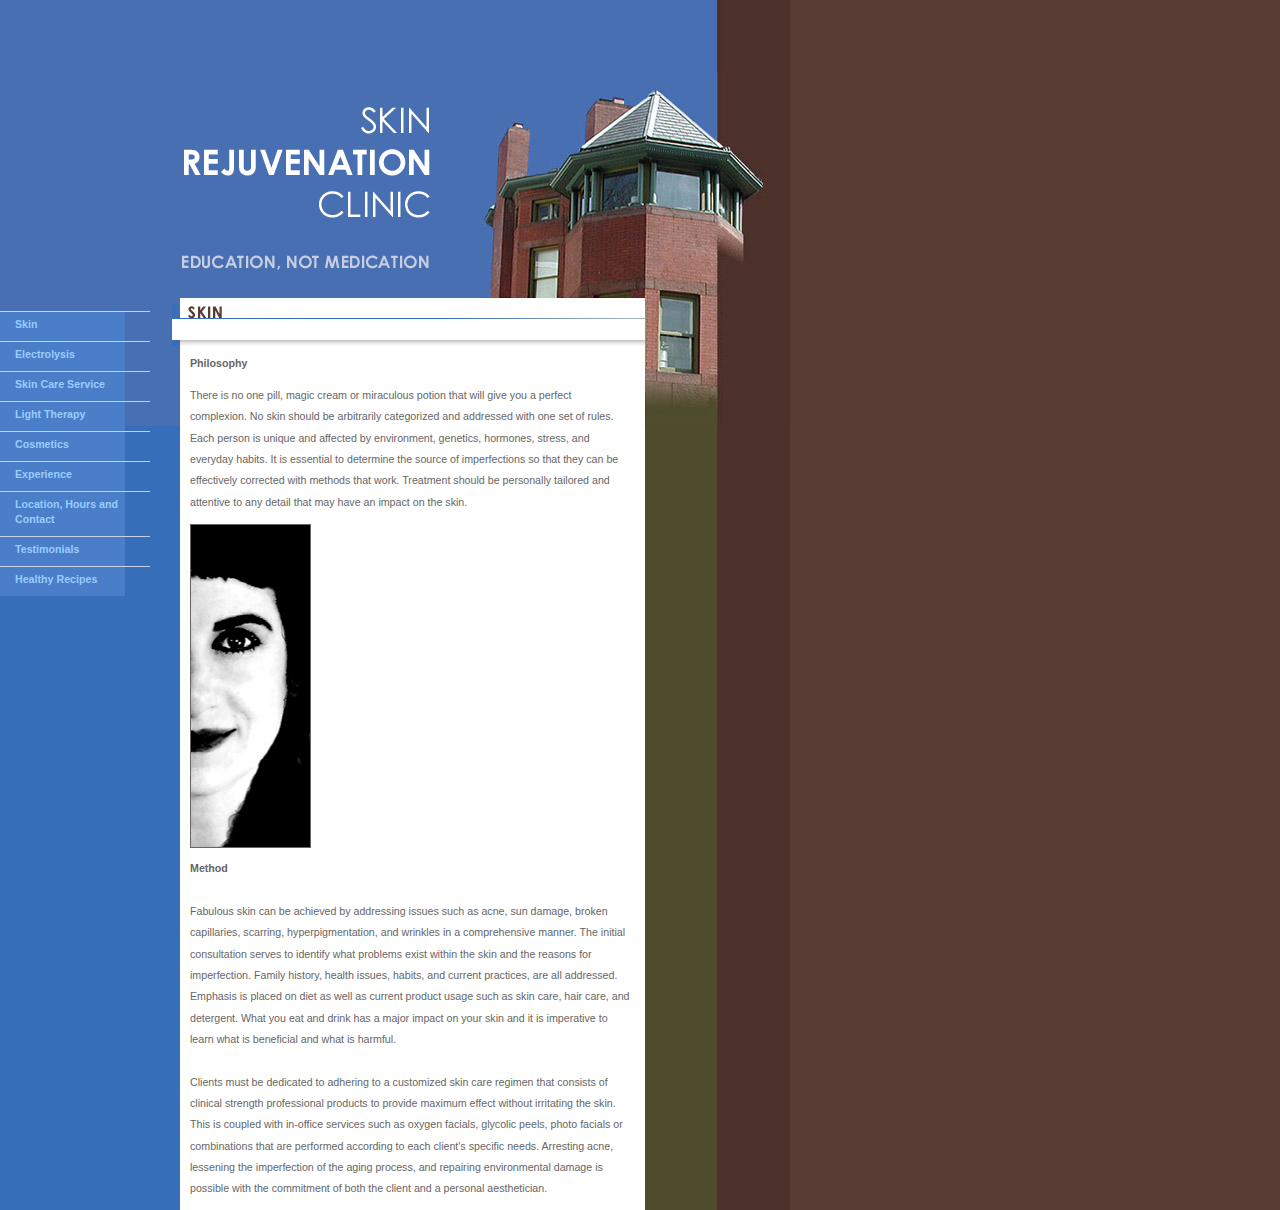
==== index.html @ b1380b6b "Initial conversion" ====
<!DOCTYPE html PUBLIC "-//W3C//DTD XHTML 1.0 Transitional//EN" "http://www.w3.org/TR/xhtml1/DTD/xhtml1-transitional.dtd">
<html>
  <head>
    <title>Skin Rejuvenation Clinic</title>
    <link rel="stylesheet" type="text/css" href="static/css/standard.css" />
    <!--[if IE 6]><link rel="stylesheet" type="text/css" media="screen" href="static/css/ie6.css" /><![endif]-->
  </head>
  <body id="clinic">
    <div id="container">
      <div id="flair"></div>
        <div id="title">
          <span>Skin Rejuvenation Clinic</span>
        </div>
        <div id="subtitle">
          <span>Education, Not Medication</span>
        </div>
      </div>
      <ol id="nav">
          <li><a href="index.html">Skin</a></li>
          <li><a href="Electrolysis.html">Electrolysis</a></li>
          <li><a href="SkinCareService.html">Skin Care Service</a></li>
          <li><a href="LightTherapy.html">Light Therapy</a></li>
          <li><a href="Cosmetics.html">Cosmetics</a></li>
          <li><a href="Experience.html">Experience</a></li>
          <li><a href="LocationHoursandContact.html">Location, Hours and Contact</a></li>
          <li><a href="Testimonials.html">Testimonials</a></li>
          <li><a href="HealthyRecipes.html">Healthy Recipes</a></li>
      </ol>
      <div id="content">
        <img id="pageTitle" src="static/img/skin.gif" alt="" width="473" height="50" /><p><span><strong>Philosophy</strong></span></p><p><span>There is no one pill, magic cream or miraculous potion that will give you a perfect complexion. No skin should be arbitrarily categorized and addressed with one set of rules. Each person is unique and affected by environment, genetics, hormones, stress, and everyday habits. It is essential to determine the source of imperfections so that they can be effectively corrected with methods that work. Treatment should be personally tailored and attentive to any detail that may have an impact on the skin.</span></p><p><img src="static/img/scaled.half_face.jpg" border="1" alt="" width="119" height="322" /> </p><p><span><strong>Method</strong> <br /><br /> Fabulous skin can be achieved by addressing issues such as acne, sun damage, broken capillaries, scarring, hyperpigmentation, and wrinkles in a comprehensive manner. The initial consultation serves to identify what problems exist within the skin and the reasons for imperfection. Family history, health issues, habits, and current practices, are all addressed. Emphasis is placed on diet as well as current product usage such as skin care, hair care, and detergent. What you eat and drink has a major impact on your skin and it is imperative to learn what is beneficial and what is harmful. <br /> <br /> Clients must be dedicated to adhering to a customized skin care regimen that consists of clinical strength professional products to provide maximum effect without irritating the skin. This is coupled with in-office services such as oxygen facials, glycolic peels, photo facials or combinations that are performed according to each client's specific needs. Arresting acne, lessening the imperfection of the aging process, and repairing environmental damage is possible with the commitment of both the client and a personal aesthetician.&nbsp; </span></p>
      </div>

	<script type="text/javascript">
	var gaJsHost = (("https:" == document.location.protocol) ? "https://ssl." : "http://www.");
	document.write(unescape("%3Cscript src='" + gaJsHost + "google-analytics.com/ga.js' type='text/javascript'%3E%3C/script%3E"));
	</script>
	<script type="text/javascript">
	try {
	var pageTracker = _gat._getTracker("UA-100397-1");
	pageTracker._trackPageview();
	} catch(err) {}</script>
  </body>
</html>
---- static/css/standard.css ----
body {
	width: 630px;
	padding: 0;
	margin: 0;
	font: 10pt/16pt verdana, sans-serif;
	background: url(../img/background.gif) repeat-y left;
}

#container {
	
}

#flair {
	border-width: 0;
	border-style: dotted;
	width: 800px;
	height: 500px;
	background: url(../img/house.jpg) no-repeat left top;
	position: absolute;
	z-index: 1;
	top: 0px;
	left: 0px;
}

#title {
	border-width: 0px;
	border-style: dotted;
	background: url(../img/banner.gif) no-repeat right bottom;
	width: 435px;
	height: 225px;
	z-index: 2;
	position: relative;
}

#title span {
	display: none;
}

#subtitle {
	background: url(../img/subtitle.gif) no-repeat right;
	width: 435px;
	height: 71px;
	border-style: dotted;
	border-width: 0px;
	z-index: 2;
	position: relative;
}

#subtitle span {
	display: none;
}

#nav {
	position: relative;
	z-index: 2;
	width: 150px;
	padding: 0px;
	border-width: 0;
	border-style: dotted;
	float: left;
	margin: 15px 0px 0px 0px;
	font-weight: bold;
	font-size: 8pt;
	background-image: url(../img/navline.gif);
	background-repeat: repeat-y;
}

#nav li {
	line-height: 2.5ex;
	list-style-type: none;
	display: block;
	padding-top: 5px;
	margin-bottom: 5px;
	margin-left: 0px;
	border-top-width: 1px;
	border-top-style: solid;
	border-top-color: #C5D2E6;
	border-right-color: #C5D2E6;
	border-bottom-color: #C5D2E6;
	border-left-color: #C5D2E6;
	padding-left: 15px;
	padding-bottom: 5px;
	padding-right: 30px;
}

#content {
	position: relative;
	z-index: 2;
	width: 440px;
	border-width: 0px;
	border-style: dotted;
	float: right;
	background: transparent;
	font-size: 8pt;
	color: #666666;
}

#pageTitle {
	border: 0px;
	padding: 0px;
	position: relative;
	left: -18px;
	margin: 0 0 7px;
}

p {
	margin-top: 0;
}

a {
	color: #99CCFF;
	text-decoration: none;
	font-weight: bold;
}

a:hover {
	text-decoration: underline;
}

#content a {
	color: #0066FF;
	font-weight: normal;
	font-style: normal;
}
---- static/css/ie6.css ----
body {
	width: 663px;	
}
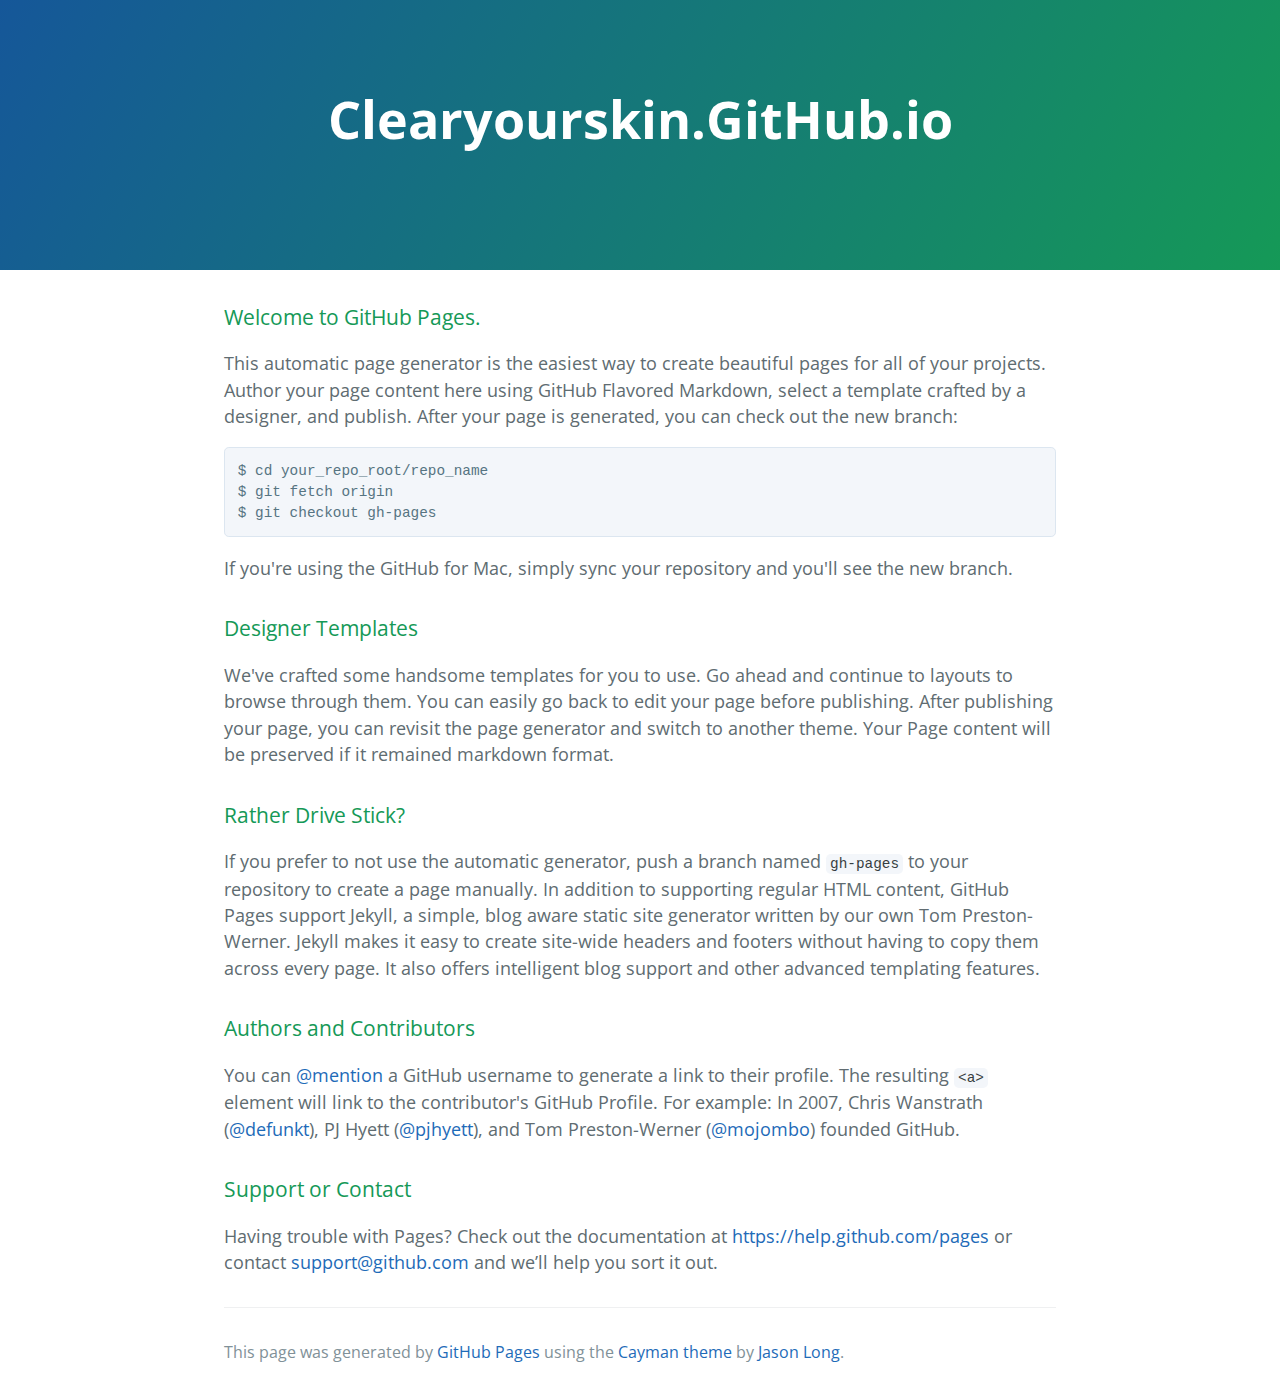
==== commit 5eb8dd00: "Replace master branch with page content via GitHub" ====
--- a/index.html
+++ b/index.html
@@ -1,43 +1,61 @@
-<!DOCTYPE html PUBLIC "-//W3C//DTD XHTML 1.0 Transitional//EN" "http://www.w3.org/TR/xhtml1/DTD/xhtml1-transitional.dtd">
-<html>
+<!DOCTYPE html>
+<html lang="en-us">
   <head>
-    <title>Skin Rejuvenation Clinic</title>
-    <link rel="stylesheet" type="text/css" href="static/css/standard.css" />
-    <!--[if IE 6]><link rel="stylesheet" type="text/css" media="screen" href="static/css/ie6.css" /><![endif]-->
+    <meta charset="UTF-8">
+    <title>Clearyourskin.GitHub.io by clearyourskin</title>
+    <meta name="viewport" content="width=device-width, initial-scale=1">
+    <link rel="stylesheet" type="text/css" href="stylesheets/normalize.css" media="screen">
+    <link href='http://fonts.googleapis.com/css?family=Open+Sans:400,700' rel='stylesheet' type='text/css'>
+    <link rel="stylesheet" type="text/css" href="stylesheets/stylesheet.css" media="screen">
+    <link rel="stylesheet" type="text/css" href="stylesheets/github-light.css" media="screen">
   </head>
-  <body id="clinic">
-    <div id="container">
-      <div id="flair"></div>
-        <div id="title">
-          <span>Skin Rejuvenation Clinic</span>
-        </div>
-        <div id="subtitle">
-          <span>Education, Not Medication</span>
-        </div>
-      </div>
-      <ol id="nav">
-          <li><a href="index.html">Skin</a></li>
-          <li><a href="Electrolysis.html">Electrolysis</a></li>
-          <li><a href="SkinCareService.html">Skin Care Service</a></li>
-          <li><a href="LightTherapy.html">Light Therapy</a></li>
-          <li><a href="Cosmetics.html">Cosmetics</a></li>
-          <li><a href="Experience.html">Experience</a></li>
-          <li><a href="LocationHoursandContact.html">Location, Hours and Contact</a></li>
-          <li><a href="Testimonials.html">Testimonials</a></li>
-          <li><a href="HealthyRecipes.html">Healthy Recipes</a></li>
-      </ol>
-      <div id="content">
-        <img id="pageTitle" src="static/img/skin.gif" alt="" width="473" height="50" /><p><span><strong>Philosophy</strong></span></p><p><span>There is no one pill, magic cream or miraculous potion that will give you a perfect complexion. No skin should be arbitrarily categorized and addressed with one set of rules. Each person is unique and affected by environment, genetics, hormones, stress, and everyday habits. It is essential to determine the source of imperfections so that they can be effectively corrected with methods that work. Treatment should be personally tailored and attentive to any detail that may have an impact on the skin.</span></p><p><img src="static/img/scaled.half_face.jpg" border="1" alt="" width="119" height="322" /> </p><p><span><strong>Method</strong> <br /><br /> Fabulous skin can be achieved by addressing issues such as acne, sun damage, broken capillaries, scarring, hyperpigmentation, and wrinkles in a comprehensive manner. The initial consultation serves to identify what problems exist within the skin and the reasons for imperfection. Family history, health issues, habits, and current practices, are all addressed. Emphasis is placed on diet as well as current product usage such as skin care, hair care, and detergent. What you eat and drink has a major impact on your skin and it is imperative to learn what is beneficial and what is harmful. <br /> <br /> Clients must be dedicated to adhering to a customized skin care regimen that consists of clinical strength professional products to provide maximum effect without irritating the skin. This is coupled with in-office services such as oxygen facials, glycolic peels, photo facials or combinations that are performed according to each client's specific needs. Arresting acne, lessening the imperfection of the aging process, and repairing environmental damage is possible with the commitment of both the client and a personal aesthetician.&nbsp; </span></p>
-      </div>
+  <body>
+    <section class="page-header">
+      <h1 class="project-name">Clearyourskin.GitHub.io</h1>
+      <h2 class="project-tagline"></h2>
+    </section>
 
-	<script type="text/javascript">
-	var gaJsHost = (("https:" == document.location.protocol) ? "https://ssl." : "http://www.");
-	document.write(unescape("%3Cscript src='" + gaJsHost + "google-analytics.com/ga.js' type='text/javascript'%3E%3C/script%3E"));
-	</script>
-	<script type="text/javascript">
-	try {
-	var pageTracker = _gat._getTracker("UA-100397-1");
-	pageTracker._trackPageview();
-	} catch(err) {}</script>
+    <section class="main-content">
+      <h3>
+<a id="welcome-to-github-pages" class="anchor" href="#welcome-to-github-pages" aria-hidden="true"><span class="octicon octicon-link"></span></a>Welcome to GitHub Pages.</h3>
+
+<p>This automatic page generator is the easiest way to create beautiful pages for all of your projects. Author your page content here using GitHub Flavored Markdown, select a template crafted by a designer, and publish. After your page is generated, you can check out the new branch:</p>
+
+<pre><code>$ cd your_repo_root/repo_name
+$ git fetch origin
+$ git checkout gh-pages
+</code></pre>
+
+<p>If you're using the GitHub for Mac, simply sync your repository and you'll see the new branch.</p>
+
+<h3>
+<a id="designer-templates" class="anchor" href="#designer-templates" aria-hidden="true"><span class="octicon octicon-link"></span></a>Designer Templates</h3>
+
+<p>We've crafted some handsome templates for you to use. Go ahead and continue to layouts to browse through them. You can easily go back to edit your page before publishing. After publishing your page, you can revisit the page generator and switch to another theme. Your Page content will be preserved if it remained markdown format.</p>
+
+<h3>
+<a id="rather-drive-stick" class="anchor" href="#rather-drive-stick" aria-hidden="true"><span class="octicon octicon-link"></span></a>Rather Drive Stick?</h3>
+
+<p>If you prefer to not use the automatic generator, push a branch named <code>gh-pages</code> to your repository to create a page manually. In addition to supporting regular HTML content, GitHub Pages support Jekyll, a simple, blog aware static site generator written by our own Tom Preston-Werner. Jekyll makes it easy to create site-wide headers and footers without having to copy them across every page. It also offers intelligent blog support and other advanced templating features.</p>
+
+<h3>
+<a id="authors-and-contributors" class="anchor" href="#authors-and-contributors" aria-hidden="true"><span class="octicon octicon-link"></span></a>Authors and Contributors</h3>
+
+<p>You can <a href="https://github.com/blog/821" class="user-mention">@mention</a> a GitHub username to generate a link to their profile. The resulting <code>&lt;a&gt;</code> element will link to the contributor's GitHub Profile. For example: In 2007, Chris Wanstrath (<a href="https://github.com/defunkt" class="user-mention">@defunkt</a>), PJ Hyett (<a href="https://github.com/pjhyett" class="user-mention">@pjhyett</a>), and Tom Preston-Werner (<a href="https://github.com/mojombo" class="user-mention">@mojombo</a>) founded GitHub.</p>
+
+<h3>
+<a id="support-or-contact" class="anchor" href="#support-or-contact" aria-hidden="true"><span class="octicon octicon-link"></span></a>Support or Contact</h3>
+
+<p>Having trouble with Pages? Check out the documentation at <a href="https://help.github.com/pages">https://help.github.com/pages</a> or contact <a href="mailto:support@github.com">support@github.com</a> and we’ll help you sort it out.</p>
+
+      <footer class="site-footer">
+
+        <span class="site-footer-credits">This page was generated by <a href="https://pages.github.com">GitHub Pages</a> using the <a href="https://github.com/jasonlong/cayman-theme">Cayman theme</a> by <a href="https://twitter.com/jasonlong">Jason Long</a>.</span>
+      </footer>
+
+    </section>
+
+  
   </body>
 </html>
+
--- a/stylesheets/stylesheet.css
+++ b/stylesheets/stylesheet.css
@@ -0,0 +1,245 @@
+* {
+  box-sizing: border-box; }
+
+body {
+  padding: 0;
+  margin: 0;
+  font-family: "Open Sans", "Helvetica Neue", Helvetica, Arial, sans-serif;
+  font-size: 16px;
+  line-height: 1.5;
+  color: #606c71; }
+
+a {
+  color: #1e6bb8;
+  text-decoration: none; }
+  a:hover {
+    text-decoration: underline; }
+
+.btn {
+  display: inline-block;
+  margin-bottom: 1rem;
+  color: rgba(255, 255, 255, 0.7);
+  background-color: rgba(255, 255, 255, 0.08);
+  border-color: rgba(255, 255, 255, 0.2);
+  border-style: solid;
+  border-width: 1px;
+  border-radius: 0.3rem;
+  transition: color 0.2s, background-color 0.2s, border-color 0.2s; }
+  .btn + .btn {
+    margin-left: 1rem; }
+
+.btn:hover {
+  color: rgba(255, 255, 255, 0.8);
+  text-decoration: none;
+  background-color: rgba(255, 255, 255, 0.2);
+  border-color: rgba(255, 255, 255, 0.3); }
+
+@media screen and (min-width: 64em) {
+  .btn {
+    padding: 0.75rem 1rem; } }
+
+@media screen and (min-width: 42em) and (max-width: 64em) {
+  .btn {
+    padding: 0.6rem 0.9rem;
+    font-size: 0.9rem; } }
+
+@media screen and (max-width: 42em) {
+  .btn {
+    display: block;
+    width: 100%;
+    padding: 0.75rem;
+    font-size: 0.9rem; }
+    .btn + .btn {
+      margin-top: 1rem;
+      margin-left: 0; } }
+
+.page-header {
+  color: #fff;
+  text-align: center;
+  background-color: #159957;
+  background-image: linear-gradient(120deg, #155799, #159957); }
+
+@media screen and (min-width: 64em) {
+  .page-header {
+    padding: 5rem 6rem; } }
+
+@media screen and (min-width: 42em) and (max-width: 64em) {
+  .page-header {
+    padding: 3rem 4rem; } }
+
+@media screen and (max-width: 42em) {
+  .page-header {
+    padding: 2rem 1rem; } }
+
+.project-name {
+  margin-top: 0;
+  margin-bottom: 0.1rem; }
+
+@media screen and (min-width: 64em) {
+  .project-name {
+    font-size: 3.25rem; } }
+
+@media screen and (min-width: 42em) and (max-width: 64em) {
+  .project-name {
+    font-size: 2.25rem; } }
+
+@media screen and (max-width: 42em) {
+  .project-name {
+    font-size: 1.75rem; } }
+
+.project-tagline {
+  margin-bottom: 2rem;
+  font-weight: normal;
+  opacity: 0.7; }
+
+@media screen and (min-width: 64em) {
+  .project-tagline {
+    font-size: 1.25rem; } }
+
+@media screen and (min-width: 42em) and (max-width: 64em) {
+  .project-tagline {
+    font-size: 1.15rem; } }
+
+@media screen and (max-width: 42em) {
+  .project-tagline {
+    font-size: 1rem; } }
+
+.main-content :first-child {
+  margin-top: 0; }
+.main-content img {
+  max-width: 100%; }
+.main-content h1, .main-content h2, .main-content h3, .main-content h4, .main-content h5, .main-content h6 {
+  margin-top: 2rem;
+  margin-bottom: 1rem;
+  font-weight: normal;
+  color: #159957; }
+.main-content p {
+  margin-bottom: 1em; }
+.main-content code {
+  padding: 2px 4px;
+  font-family: Consolas, "Liberation Mono", Menlo, Courier, monospace;
+  font-size: 0.9rem;
+  color: #383e41;
+  background-color: #f3f6fa;
+  border-radius: 0.3rem; }
+.main-content pre {
+  padding: 0.8rem;
+  margin-top: 0;
+  margin-bottom: 1rem;
+  font: 1rem Consolas, "Liberation Mono", Menlo, Courier, monospace;
+  color: #567482;
+  word-wrap: normal;
+  background-color: #f3f6fa;
+  border: solid 1px #dce6f0;
+  border-radius: 0.3rem; }
+  .main-content pre > code {
+    padding: 0;
+    margin: 0;
+    font-size: 0.9rem;
+    color: #567482;
+    word-break: normal;
+    white-space: pre;
+    background: transparent;
+    border: 0; }
+.main-content .highlight {
+  margin-bottom: 1rem; }
+  .main-content .highlight pre {
+    margin-bottom: 0;
+    word-break: normal; }
+.main-content .highlight pre, .main-content pre {
+  padding: 0.8rem;
+  overflow: auto;
+  font-size: 0.9rem;
+  line-height: 1.45;
+  border-radius: 0.3rem; }
+.main-content pre code, .main-content pre tt {
+  display: inline;
+  max-width: initial;
+  padding: 0;
+  margin: 0;
+  overflow: initial;
+  line-height: inherit;
+  word-wrap: normal;
+  background-color: transparent;
+  border: 0; }
+  .main-content pre code:before, .main-content pre code:after, .main-content pre tt:before, .main-content pre tt:after {
+    content: normal; }
+.main-content ul, .main-content ol {
+  margin-top: 0; }
+.main-content blockquote {
+  padding: 0 1rem;
+  margin-left: 0;
+  color: #819198;
+  border-left: 0.3rem solid #dce6f0; }
+  .main-content blockquote > :first-child {
+    margin-top: 0; }
+  .main-content blockquote > :last-child {
+    margin-bottom: 0; }
+.main-content table {
+  display: block;
+  width: 100%;
+  overflow: auto;
+  word-break: normal;
+  word-break: keep-all; }
+  .main-content table th {
+    font-weight: bold; }
+  .main-content table th, .main-content table td {
+    padding: 0.5rem 1rem;
+    border: 1px solid #e9ebec; }
+.main-content dl {
+  padding: 0; }
+  .main-content dl dt {
+    padding: 0;
+    margin-top: 1rem;
+    font-size: 1rem;
+    font-weight: bold; }
+  .main-content dl dd {
+    padding: 0;
+    margin-bottom: 1rem; }
+.main-content hr {
+  height: 2px;
+  padding: 0;
+  margin: 1rem 0;
+  background-color: #eff0f1;
+  border: 0; }
+
+@media screen and (min-width: 64em) {
+  .main-content {
+    max-width: 64rem;
+    padding: 2rem 6rem;
+    margin: 0 auto;
+    font-size: 1.1rem; } }
+
+@media screen and (min-width: 42em) and (max-width: 64em) {
+  .main-content {
+    padding: 2rem 4rem;
+    font-size: 1.1rem; } }
+
+@media screen and (max-width: 42em) {
+  .main-content {
+    padding: 2rem 1rem;
+    font-size: 1rem; } }
+
+.site-footer {
+  padding-top: 2rem;
+  margin-top: 2rem;
+  border-top: solid 1px #eff0f1; }
+
+.site-footer-owner {
+  display: block;
+  font-weight: bold; }
+
+.site-footer-credits {
+  color: #819198; }
+
+@media screen and (min-width: 64em) {
+  .site-footer {
+    font-size: 1rem; } }
+
+@media screen and (min-width: 42em) and (max-width: 64em) {
+  .site-footer {
+    font-size: 1rem; } }
+
+@media screen and (max-width: 42em) {
+  .site-footer {
+    font-size: 0.9rem; } }
--- a/stylesheets/github-light.css
+++ b/stylesheets/github-light.css
@@ -0,0 +1,116 @@
+/*
+   Copyright 2014 GitHub Inc.
+
+   Licensed under the Apache License, Version 2.0 (the "License");
+   you may not use this file except in compliance with the License.
+   You may obtain a copy of the License at
+
+       http://www.apache.org/licenses/LICENSE-2.0
+
+   Unless required by applicable law or agreed to in writing, software
+   distributed under the License is distributed on an "AS IS" BASIS,
+   WITHOUT WARRANTIES OR CONDITIONS OF ANY KIND, either express or implied.
+   See the License for the specific language governing permissions and
+   limitations under the License.
+
+*/
+
+.pl-c /* comment */ {
+  color: #969896;
+}
+
+.pl-c1      /* constant, markup.raw, meta.diff.header, meta.module-reference, meta.property-name, support, support.constant, support.variable, variable.other.constant */,
+.pl-s .pl-v /* string variable */ {
+  color: #0086b3;
+}
+
+.pl-e  /* entity */,
+.pl-en /* entity.name */ {
+  color: #795da3;
+}
+
+.pl-s .pl-s1 /* string source */,
+.pl-smi      /* storage.modifier.import, storage.modifier.package, storage.type.java, variable.other, variable.parameter.function */ {
+  color: #333;
+}
+
+.pl-ent /* entity.name.tag */ {
+  color: #63a35c;
+}
+
+.pl-k /* keyword, storage, storage.type */ {
+  color: #a71d5d;
+}
+
+.pl-pds              /* punctuation.definition.string, string.regexp.character-class */,
+.pl-s                /* string */,
+.pl-s .pl-pse .pl-s1 /* string punctuation.section.embedded source */,
+.pl-sr               /* string.regexp */,
+.pl-sr .pl-cce       /* string.regexp constant.character.escape */,
+.pl-sr .pl-sra       /* string.regexp string.regexp.arbitrary-repitition */,
+.pl-sr .pl-sre       /* string.regexp source.ruby.embedded */ {
+  color: #183691;
+}
+
+.pl-v /* variable */ {
+  color: #ed6a43;
+}
+
+.pl-id /* invalid.deprecated */ {
+  color: #b52a1d;
+}
+
+.pl-ii /* invalid.illegal */ {
+  background-color: #b52a1d;
+  color: #f8f8f8;
+}
+
+.pl-sr .pl-cce /* string.regexp constant.character.escape */ {
+  color: #63a35c;
+  font-weight: bold;
+}
+
+.pl-ml /* markup.list */ {
+  color: #693a17;
+}
+
+.pl-mh        /* markup.heading */,
+.pl-mh .pl-en /* markup.heading entity.name */,
+.pl-ms        /* meta.separator */ {
+  color: #1d3e81;
+  font-weight: bold;
+}
+
+.pl-mq /* markup.quote */ {
+  color: #008080;
+}
+
+.pl-mi /* markup.italic */ {
+  color: #333;
+  font-style: italic;
+}
+
+.pl-mb /* markup.bold */ {
+  color: #333;
+  font-weight: bold;
+}
+
+.pl-md /* markup.deleted, meta.diff.header.from-file */ {
+  background-color: #ffecec;
+  color: #bd2c00;
+}
+
+.pl-mi1 /* markup.inserted, meta.diff.header.to-file */ {
+  background-color: #eaffea;
+  color: #55a532;
+}
+
+.pl-mdr /* meta.diff.range */ {
+  color: #795da3;
+  font-weight: bold;
+}
+
+.pl-mo /* meta.output */ {
+  color: #1d3e81;
+}
+
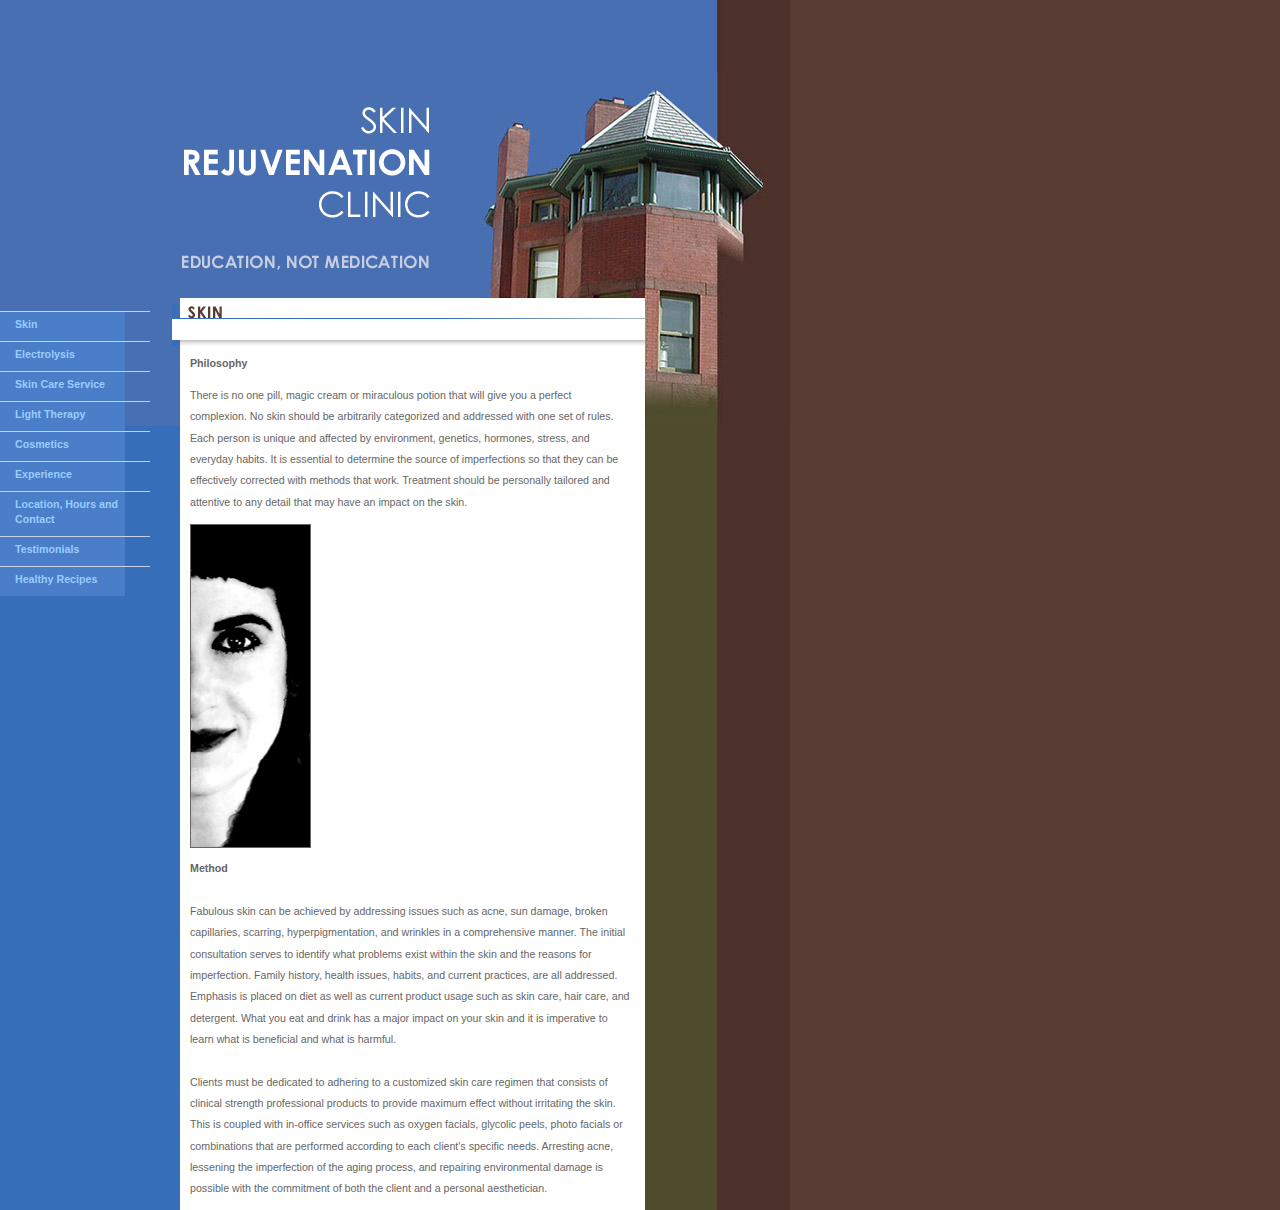
==== commit 97153cd9: "Reverted index.html" ====
--- a/index.html
+++ b/index.html
@@ -1,61 +1,43 @@
-<!DOCTYPE html>
-<html lang="en-us">
+<!DOCTYPE html PUBLIC "-//W3C//DTD XHTML 1.0 Transitional//EN" "http://www.w3.org/TR/xhtml1/DTD/xhtml1-transitional.dtd">
+<html>
   <head>
-    <meta charset="UTF-8">
-    <title>Clearyourskin.GitHub.io by clearyourskin</title>
-    <meta name="viewport" content="width=device-width, initial-scale=1">
-    <link rel="stylesheet" type="text/css" href="stylesheets/normalize.css" media="screen">
-    <link href='http://fonts.googleapis.com/css?family=Open+Sans:400,700' rel='stylesheet' type='text/css'>
-    <link rel="stylesheet" type="text/css" href="stylesheets/stylesheet.css" media="screen">
-    <link rel="stylesheet" type="text/css" href="stylesheets/github-light.css" media="screen">
+    <title>Skin Rejuvenation Clinic</title>
+    <link rel="stylesheet" type="text/css" href="static/css/standard.css" />
+    <!--[if IE 6]><link rel="stylesheet" type="text/css" media="screen" href="static/css/ie6.css" /><![endif]-->
   </head>
-  <body>
-    <section class="page-header">
-      <h1 class="project-name">Clearyourskin.GitHub.io</h1>
-      <h2 class="project-tagline"></h2>
-    </section>
+  <body id="clinic">
+    <div id="container">
+      <div id="flair"></div>
+        <div id="title">
+          <span>Skin Rejuvenation Clinic</span>
+        </div>
+        <div id="subtitle">
+          <span>Education, Not Medication</span>
+        </div>
+      </div>
+      <ol id="nav">
+          <li><a href="index.html">Skin</a></li>
+          <li><a href="Electrolysis.html">Electrolysis</a></li>
+          <li><a href="SkinCareService.html">Skin Care Service</a></li>
+          <li><a href="LightTherapy.html">Light Therapy</a></li>
+          <li><a href="Cosmetics.html">Cosmetics</a></li>
+          <li><a href="Experience.html">Experience</a></li>
+          <li><a href="LocationHoursandContact.html">Location, Hours and Contact</a></li>
+          <li><a href="Testimonials.html">Testimonials</a></li>
+          <li><a href="HealthyRecipes.html">Healthy Recipes</a></li>
+      </ol>
+      <div id="content">
+        <img id="pageTitle" src="static/img/skin.gif" alt="" width="473" height="50" /><p><span><strong>Philosophy</strong></span></p><p><span>There is no one pill, magic cream or miraculous potion that will give you a perfect complexion. No skin should be arbitrarily categorized and addressed with one set of rules. Each person is unique and affected by environment, genetics, hormones, stress, and everyday habits. It is essential to determine the source of imperfections so that they can be effectively corrected with methods that work. Treatment should be personally tailored and attentive to any detail that may have an impact on the skin.</span></p><p><img src="static/img/scaled.half_face.jpg" border="1" alt="" width="119" height="322" /> </p><p><span><strong>Method</strong> <br /><br /> Fabulous skin can be achieved by addressing issues such as acne, sun damage, broken capillaries, scarring, hyperpigmentation, and wrinkles in a comprehensive manner. The initial consultation serves to identify what problems exist within the skin and the reasons for imperfection. Family history, health issues, habits, and current practices, are all addressed. Emphasis is placed on diet as well as current product usage such as skin care, hair care, and detergent. What you eat and drink has a major impact on your skin and it is imperative to learn what is beneficial and what is harmful. <br /> <br /> Clients must be dedicated to adhering to a customized skin care regimen that consists of clinical strength professional products to provide maximum effect without irritating the skin. This is coupled with in-office services such as oxygen facials, glycolic peels, photo facials or combinations that are performed according to each client's specific needs. Arresting acne, lessening the imperfection of the aging process, and repairing environmental damage is possible with the commitment of both the client and a personal aesthetician.&nbsp; </span></p>
+      </div>
 
-    <section class="main-content">
-      <h3>
-<a id="welcome-to-github-pages" class="anchor" href="#welcome-to-github-pages" aria-hidden="true"><span class="octicon octicon-link"></span></a>Welcome to GitHub Pages.</h3>
-
-<p>This automatic page generator is the easiest way to create beautiful pages for all of your projects. Author your page content here using GitHub Flavored Markdown, select a template crafted by a designer, and publish. After your page is generated, you can check out the new branch:</p>
-
-<pre><code>$ cd your_repo_root/repo_name
-$ git fetch origin
-$ git checkout gh-pages
-</code></pre>
-
-<p>If you're using the GitHub for Mac, simply sync your repository and you'll see the new branch.</p>
-
-<h3>
-<a id="designer-templates" class="anchor" href="#designer-templates" aria-hidden="true"><span class="octicon octicon-link"></span></a>Designer Templates</h3>
-
-<p>We've crafted some handsome templates for you to use. Go ahead and continue to layouts to browse through them. You can easily go back to edit your page before publishing. After publishing your page, you can revisit the page generator and switch to another theme. Your Page content will be preserved if it remained markdown format.</p>
-
-<h3>
-<a id="rather-drive-stick" class="anchor" href="#rather-drive-stick" aria-hidden="true"><span class="octicon octicon-link"></span></a>Rather Drive Stick?</h3>
-
-<p>If you prefer to not use the automatic generator, push a branch named <code>gh-pages</code> to your repository to create a page manually. In addition to supporting regular HTML content, GitHub Pages support Jekyll, a simple, blog aware static site generator written by our own Tom Preston-Werner. Jekyll makes it easy to create site-wide headers and footers without having to copy them across every page. It also offers intelligent blog support and other advanced templating features.</p>
-
-<h3>
-<a id="authors-and-contributors" class="anchor" href="#authors-and-contributors" aria-hidden="true"><span class="octicon octicon-link"></span></a>Authors and Contributors</h3>
-
-<p>You can <a href="https://github.com/blog/821" class="user-mention">@mention</a> a GitHub username to generate a link to their profile. The resulting <code>&lt;a&gt;</code> element will link to the contributor's GitHub Profile. For example: In 2007, Chris Wanstrath (<a href="https://github.com/defunkt" class="user-mention">@defunkt</a>), PJ Hyett (<a href="https://github.com/pjhyett" class="user-mention">@pjhyett</a>), and Tom Preston-Werner (<a href="https://github.com/mojombo" class="user-mention">@mojombo</a>) founded GitHub.</p>
-
-<h3>
-<a id="support-or-contact" class="anchor" href="#support-or-contact" aria-hidden="true"><span class="octicon octicon-link"></span></a>Support or Contact</h3>
-
-<p>Having trouble with Pages? Check out the documentation at <a href="https://help.github.com/pages">https://help.github.com/pages</a> or contact <a href="mailto:support@github.com">support@github.com</a> and we’ll help you sort it out.</p>
-
-      <footer class="site-footer">
-
-        <span class="site-footer-credits">This page was generated by <a href="https://pages.github.com">GitHub Pages</a> using the <a href="https://github.com/jasonlong/cayman-theme">Cayman theme</a> by <a href="https://twitter.com/jasonlong">Jason Long</a>.</span>
-      </footer>
-
-    </section>
-
-  
+	<script type="text/javascript">
+	var gaJsHost = (("https:" == document.location.protocol) ? "https://ssl." : "http://www.");
+	document.write(unescape("%3Cscript src='" + gaJsHost + "google-analytics.com/ga.js' type='text/javascript'%3E%3C/script%3E"));
+	</script>
+	<script type="text/javascript">
+	try {
+	var pageTracker = _gat._getTracker("UA-100397-1");
+	pageTracker._trackPageview();
+	} catch(err) {}</script>
   </body>
 </html>
-
--- a/static/css/standard.css
+++ b/static/css/standard.css
@@ -0,0 +1,124 @@
+body {
+	width: 630px;
+	padding: 0;
+	margin: 0;
+	font: 10pt/16pt verdana, sans-serif;
+	background: url(../img/background.gif) repeat-y left;
+}
+
+#container {
+	
+}
+
+#flair {
+	border-width: 0;
+	border-style: dotted;
+	width: 800px;
+	height: 500px;
+	background: url(../img/house.jpg) no-repeat left top;
+	position: absolute;
+	z-index: 1;
+	top: 0px;
+	left: 0px;
+}
+
+#title {
+	border-width: 0px;
+	border-style: dotted;
+	background: url(../img/banner.gif) no-repeat right bottom;
+	width: 435px;
+	height: 225px;
+	z-index: 2;
+	position: relative;
+}
+
+#title span {
+	display: none;
+}
+
+#subtitle {
+	background: url(../img/subtitle.gif) no-repeat right;
+	width: 435px;
+	height: 71px;
+	border-style: dotted;
+	border-width: 0px;
+	z-index: 2;
+	position: relative;
+}
+
+#subtitle span {
+	display: none;
+}
+
+#nav {
+	position: relative;
+	z-index: 2;
+	width: 150px;
+	padding: 0px;
+	border-width: 0;
+	border-style: dotted;
+	float: left;
+	margin: 15px 0px 0px 0px;
+	font-weight: bold;
+	font-size: 8pt;
+	background-image: url(../img/navline.gif);
+	background-repeat: repeat-y;
+}
+
+#nav li {
+	line-height: 2.5ex;
+	list-style-type: none;
+	display: block;
+	padding-top: 5px;
+	margin-bottom: 5px;
+	margin-left: 0px;
+	border-top-width: 1px;
+	border-top-style: solid;
+	border-top-color: #C5D2E6;
+	border-right-color: #C5D2E6;
+	border-bottom-color: #C5D2E6;
+	border-left-color: #C5D2E6;
+	padding-left: 15px;
+	padding-bottom: 5px;
+	padding-right: 30px;
+}
+
+#content {
+	position: relative;
+	z-index: 2;
+	width: 440px;
+	border-width: 0px;
+	border-style: dotted;
+	float: right;
+	background: transparent;
+	font-size: 8pt;
+	color: #666666;
+}
+
+#pageTitle {
+	border: 0px;
+	padding: 0px;
+	position: relative;
+	left: -18px;
+	margin: 0 0 7px;
+}
+
+p {
+	margin-top: 0;
+}
+
+a {
+	color: #99CCFF;
+	text-decoration: none;
+	font-weight: bold;
+}
+
+a:hover {
+	text-decoration: underline;
+}
+
+#content a {
+	color: #0066FF;
+	font-weight: normal;
+	font-style: normal;
+}
--- a/static/css/ie6.css
+++ b/static/css/ie6.css
@@ -0,0 +1,3 @@
+body {
+	width: 663px;	
+}
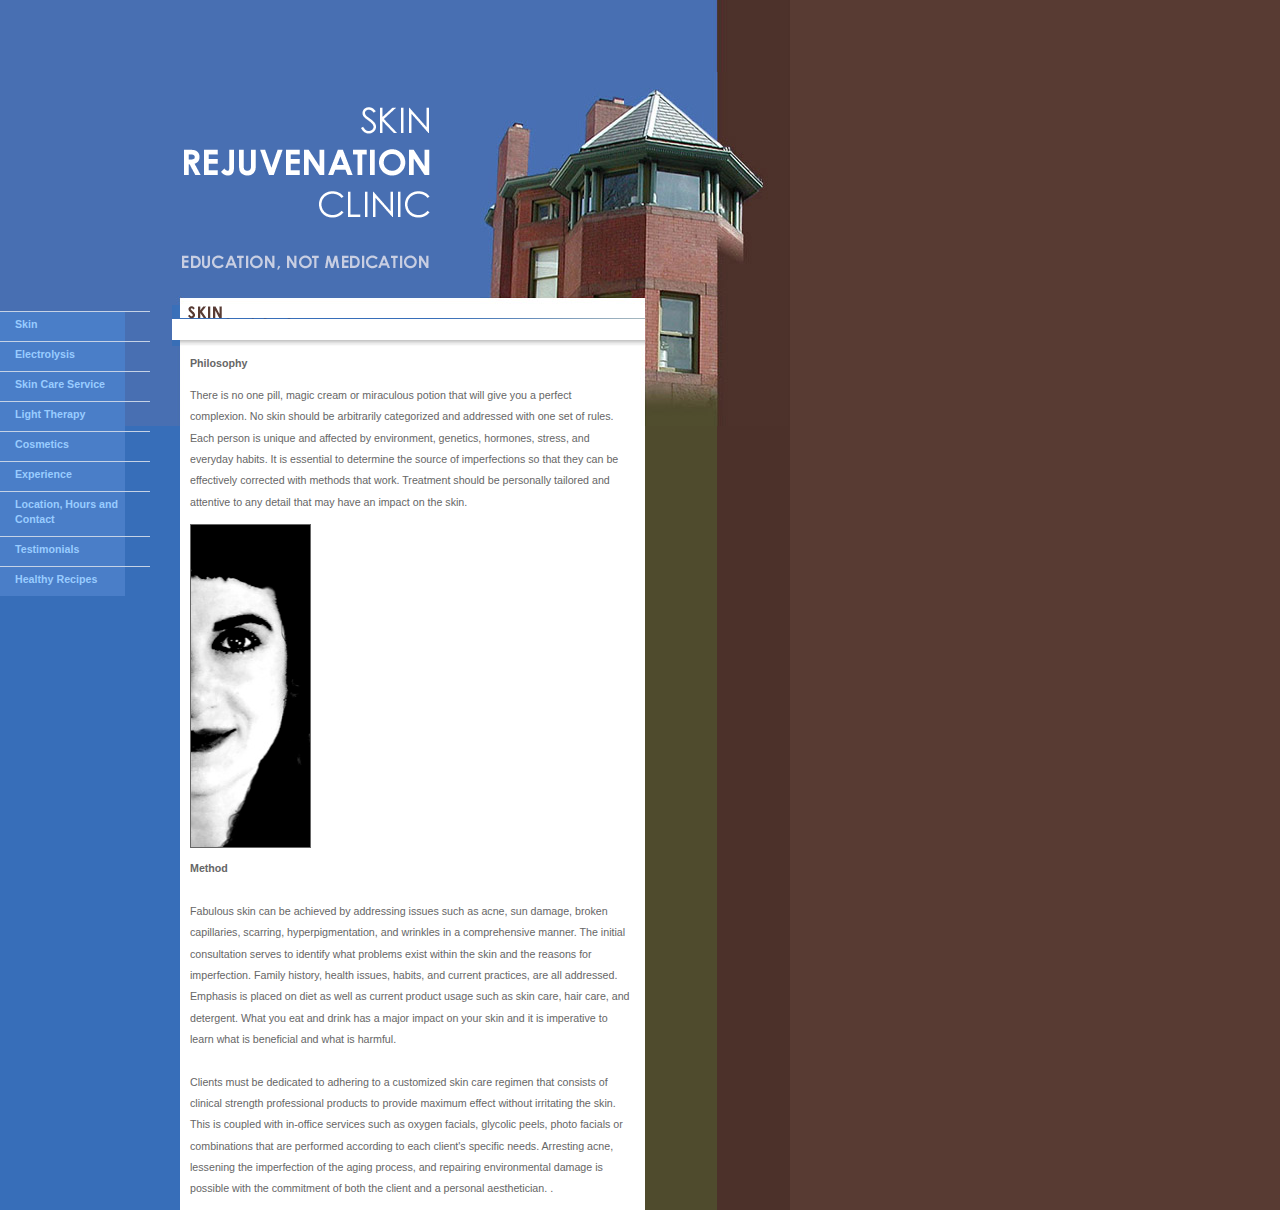
==== commit c86b6270: "Testing github push." ====
--- a/index.html
+++ b/index.html
@@ -27,7 +27,7 @@
           <li><a href="HealthyRecipes.html">Healthy Recipes</a></li>
       </ol>
       <div id="content">
-        <img id="pageTitle" src="static/img/skin.gif" alt="" width="473" height="50" /><p><span><strong>Philosophy</strong></span></p><p><span>There is no one pill, magic cream or miraculous potion that will give you a perfect complexion. No skin should be arbitrarily categorized and addressed with one set of rules. Each person is unique and affected by environment, genetics, hormones, stress, and everyday habits. It is essential to determine the source of imperfections so that they can be effectively corrected with methods that work. Treatment should be personally tailored and attentive to any detail that may have an impact on the skin.</span></p><p><img src="static/img/scaled.half_face.jpg" border="1" alt="" width="119" height="322" /> </p><p><span><strong>Method</strong> <br /><br /> Fabulous skin can be achieved by addressing issues such as acne, sun damage, broken capillaries, scarring, hyperpigmentation, and wrinkles in a comprehensive manner. The initial consultation serves to identify what problems exist within the skin and the reasons for imperfection. Family history, health issues, habits, and current practices, are all addressed. Emphasis is placed on diet as well as current product usage such as skin care, hair care, and detergent. What you eat and drink has a major impact on your skin and it is imperative to learn what is beneficial and what is harmful. <br /> <br /> Clients must be dedicated to adhering to a customized skin care regimen that consists of clinical strength professional products to provide maximum effect without irritating the skin. This is coupled with in-office services such as oxygen facials, glycolic peels, photo facials or combinations that are performed according to each client's specific needs. Arresting acne, lessening the imperfection of the aging process, and repairing environmental damage is possible with the commitment of both the client and a personal aesthetician.&nbsp; </span></p>
+        <img id="pageTitle" src="static/img/skin.gif" alt="" width="473" height="50" /><p><span><strong>Philosophy</strong></span></p><p><span>There is no one pill, magic cream or miraculous potion that will give you a perfect complexion. No skin should be arbitrarily categorized and addressed with one set of rules. Each person is unique and affected by environment, genetics, hormones, stress, and everyday habits. It is essential to determine the source of imperfections so that they can be effectively corrected with methods that work. Treatment should be personally tailored and attentive to any detail that may have an impact on the skin.</span></p><p><img src="static/img/scaled.half_face.jpg" border="1" alt="" width="119" height="322" /> </p><p><span><strong>Method</strong> <br /><br /> Fabulous skin can be achieved by addressing issues such as acne, sun damage, broken capillaries, scarring, hyperpigmentation, and wrinkles in a comprehensive manner. The initial consultation serves to identify what problems exist within the skin and the reasons for imperfection. Family history, health issues, habits, and current practices, are all addressed. Emphasis is placed on diet as well as current product usage such as skin care, hair care, and detergent. What you eat and drink has a major impact on your skin and it is imperative to learn what is beneficial and what is harmful. <br /> <br /> Clients must be dedicated to adhering to a customized skin care regimen that consists of clinical strength professional products to provide maximum effect without irritating the skin. This is coupled with in-office services such as oxygen facials, glycolic peels, photo facials or combinations that are performed according to each client's specific needs. Arresting acne, lessening the imperfection of the aging process, and repairing environmental damage is possible with the commitment of both the client and a personal aesthetician.&nbsp;. </span></p>
       </div>
 
 	<script type="text/javascript">
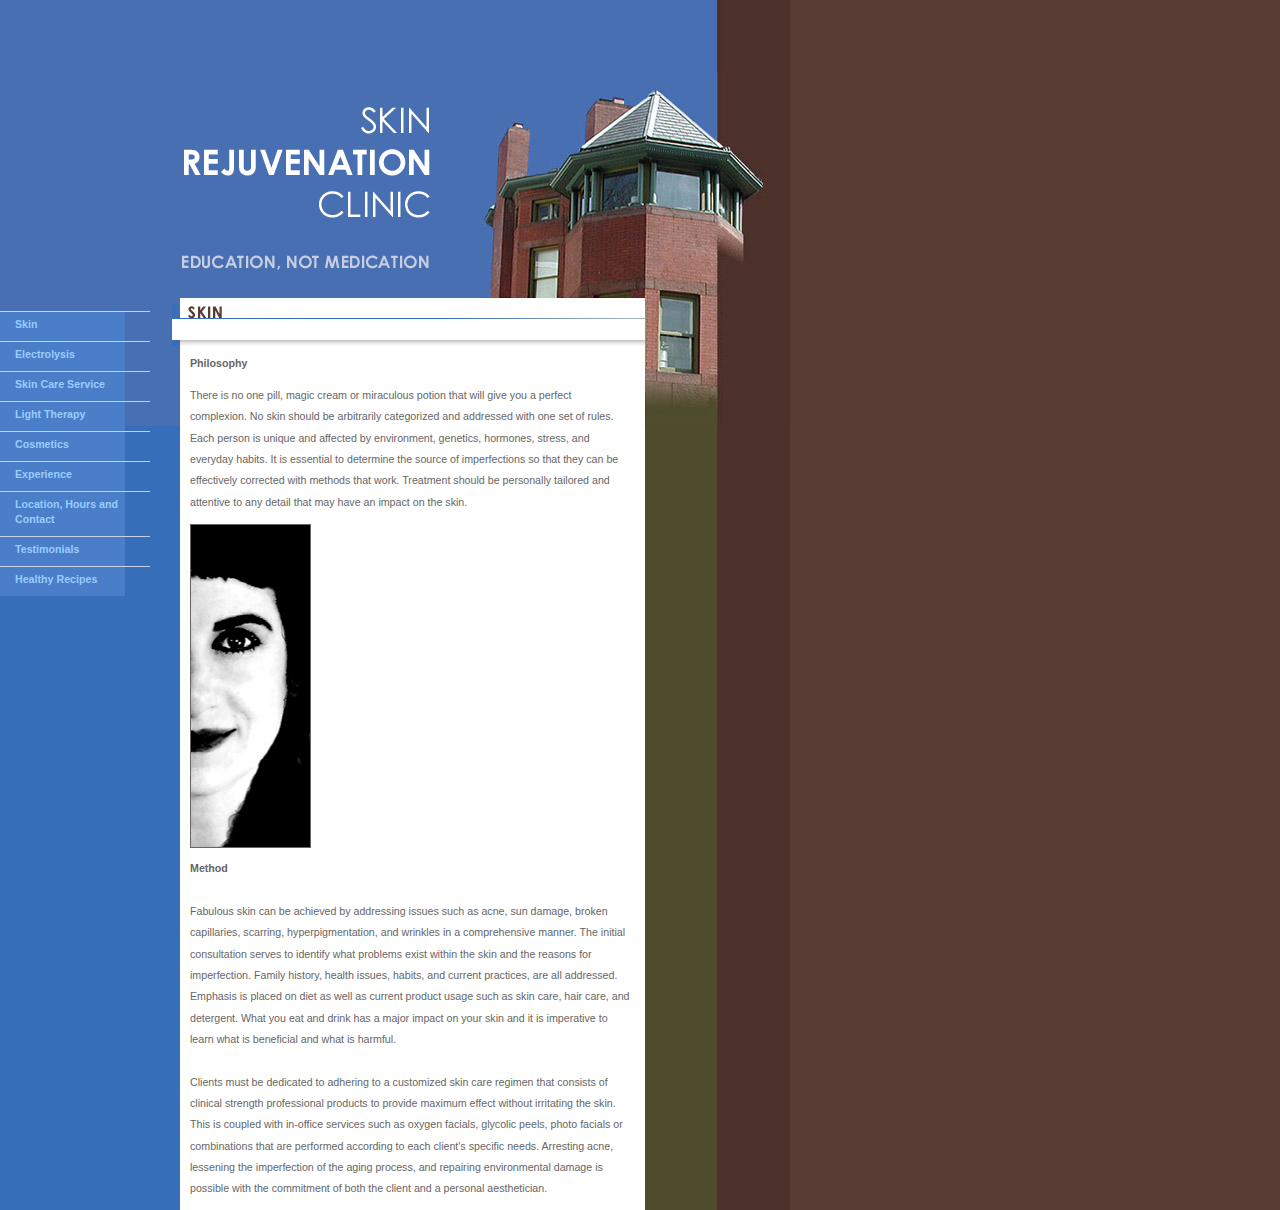
==== commit e54225bb: "Testing github push." ====
--- a/index.html
+++ b/index.html
@@ -27,7 +27,7 @@
           <li><a href="HealthyRecipes.html">Healthy Recipes</a></li>
       </ol>
       <div id="content">
-        <img id="pageTitle" src="static/img/skin.gif" alt="" width="473" height="50" /><p><span><strong>Philosophy</strong></span></p><p><span>There is no one pill, magic cream or miraculous potion that will give you a perfect complexion. No skin should be arbitrarily categorized and addressed with one set of rules. Each person is unique and affected by environment, genetics, hormones, stress, and everyday habits. It is essential to determine the source of imperfections so that they can be effectively corrected with methods that work. Treatment should be personally tailored and attentive to any detail that may have an impact on the skin.</span></p><p><img src="static/img/scaled.half_face.jpg" border="1" alt="" width="119" height="322" /> </p><p><span><strong>Method</strong> <br /><br /> Fabulous skin can be achieved by addressing issues such as acne, sun damage, broken capillaries, scarring, hyperpigmentation, and wrinkles in a comprehensive manner. The initial consultation serves to identify what problems exist within the skin and the reasons for imperfection. Family history, health issues, habits, and current practices, are all addressed. Emphasis is placed on diet as well as current product usage such as skin care, hair care, and detergent. What you eat and drink has a major impact on your skin and it is imperative to learn what is beneficial and what is harmful. <br /> <br /> Clients must be dedicated to adhering to a customized skin care regimen that consists of clinical strength professional products to provide maximum effect without irritating the skin. This is coupled with in-office services such as oxygen facials, glycolic peels, photo facials or combinations that are performed according to each client's specific needs. Arresting acne, lessening the imperfection of the aging process, and repairing environmental damage is possible with the commitment of both the client and a personal aesthetician.&nbsp;. </span></p>
+        <img id="pageTitle" src="static/img/skin.gif" alt="" width="473" height="50" /><p><span><strong>Philosophy</strong></span></p><p><span>There is no one pill, magic cream or miraculous potion that will give you a perfect complexion. No skin should be arbitrarily categorized and addressed with one set of rules. Each person is unique and affected by environment, genetics, hormones, stress, and everyday habits. It is essential to determine the source of imperfections so that they can be effectively corrected with methods that work. Treatment should be personally tailored and attentive to any detail that may have an impact on the skin.</span></p><p><img src="static/img/scaled.half_face.jpg" border="1" alt="" width="119" height="322" /> </p><p><span><strong>Method</strong> <br /><br /> Fabulous skin can be achieved by addressing issues such as acne, sun damage, broken capillaries, scarring, hyperpigmentation, and wrinkles in a comprehensive manner. The initial consultation serves to identify what problems exist within the skin and the reasons for imperfection. Family history, health issues, habits, and current practices, are all addressed. Emphasis is placed on diet as well as current product usage such as skin care, hair care, and detergent. What you eat and drink has a major impact on your skin and it is imperative to learn what is beneficial and what is harmful. <br /> <br /> Clients must be dedicated to adhering to a customized skin care regimen that consists of clinical strength professional products to provide maximum effect without irritating the skin. This is coupled with in-office services such as oxygen facials, glycolic peels, photo facials or combinations that are performed according to each client's specific needs. Arresting acne, lessening the imperfection of the aging process, and repairing environmental damage is possible with the commitment of both the client and a personal aesthetician.&nbsp; </span></p>
       </div>
 
 	<script type="text/javascript">
